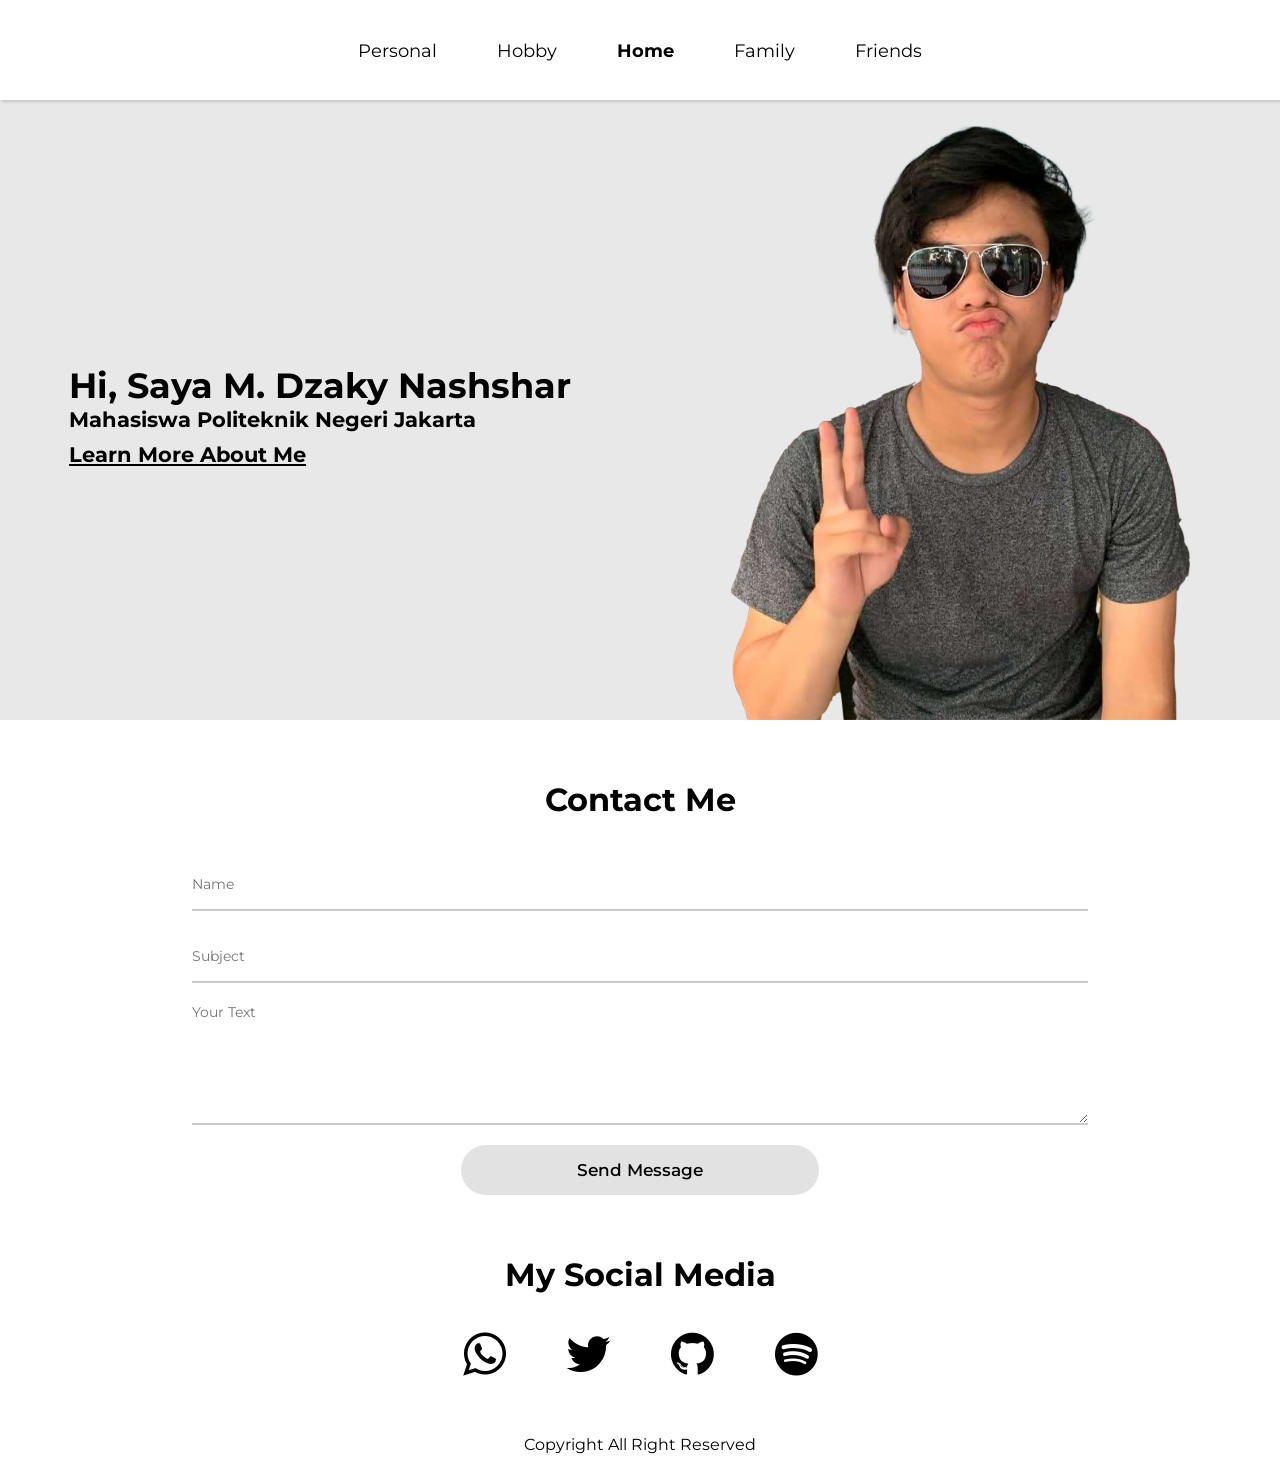
==== index.html @ 8da064c1 "first commit" ====
<!DOCTYPE html>
<html lang="en">
  <head>
    <meta charset="UTF-8" />
    <meta http-equiv="X-UA-Compatible" content="IE=edge" />
    <meta name="viewport" content="width=device-width, initial-scale=1.0" />
    <title>Dzaky Nashshar</title>
    <link rel="stylesheet" href="style.css" />
    <link rel="stylesheet" href="https://cdnjs.cloudflare.com/ajax/libs/font-awesome/4.7.0/css/font-awesome.min.css">
  </head>
  <body>
    <nav id="navbar">
      <a href="" id="personal">Personal</a>
      <a href="" id="hobby">Hobby</a>
      <a href="" id="home"><b>Home</b></a>
      <a href="" id="family">Family</a>
      <a href="" id="friends">Friends</a>
    </nav>
    <main>
      <div id="text-main">
        <div id="judul">
          <h1>Hi, Saya M. Dzaky Nashshar</h1>
          <h3>Mahasiswa Politeknik Negeri Jakarta</h3>
          <h3><a href="">Learn More About Me</a></h3>
        </div>
      </div>
      <div id="picture-main">
        <img src="img/dzaky_picture.png" alt="Dzaky" />
      </div>
    </main>
    <footer>
      <div id="contact-me">
        <h1>Contact Me</h1>
      </div>
      <form action="#" class="form-parent">
        <input type="text" class="form" name="name" id="name" placeholder="Name">
        <input type="text" class="form" name="subject" id="subject" placeholder="Subject">
        <textarea class="form" id="ftextarea" name="text" id="text" cols="30" rows="10" placeholder="Your Text"></textarea>
        <input id="form-button" type="button" value="Send Message" onclick="sendMsg()">
      </form>
      <div id="social-media">
        <h1>My Social Media</h1>
      </div>
      <div id="sosmed-ico">
        <a href="https://wa.me/6285156029415" target="_blank" class="fa fa-whatsapp"></a>
        <a href="https://twitter.com/jek_inthebox" target="_blank" class="fa fa-twitter"></a>
        <a href="https://github.com/dzackiero" target="_blank" class="fa fa-github"></a>
        <a href="https://open.spotify.com/user/idw379rk89nzco86fukcyzc89" target="_blank"" class="fa fa-spotify"></a>
      </div>
      <div id="cpr">
        <p>Copyright All Right Reserved</p> 
      </div>
    </footer>
  </body>
</html>
---- style.css ----
@import url('https://fonts.googleapis.com/css2?family=Montserrat:wght@500&display=swap');

* {
    padding: 0;
    margin: 0;
}

body {
    margin: 100px 0 0;
    font-family: 'Montserrat', sans-serif;
}

#navbar {
    display: flex;
    background-color: rgb(255, 255, 255);
    justify-content: center;
    align-items: stretch;
    height: 100px;
    position: fixed;
    top: 0;
    width: 100%;
    box-shadow: rgba(0, 0, 0, 0.15) 1.95px 1.95px 2.6px;
}

#navbar a{
    display: block;

    display: flex;
    justify-content: center;
    align-items: center;
    
    background-color: rgb(255, 255, 255);
    text-decoration: none;
    font-size: 1.1em;
    color: black;
    padding: 0 30px;
}

#navbar a:hover {
    font-size: 1.2em;
    background-color: #f0eeee;
}

main {
    padding-top: 10px;
    display: flex;
    justify-content: center;
    align-items: stretch;
    height: 610px;
    background-color: #e8e8e8;
}

main #text-main {
    width: 50%;
    display: flex;
    flex-direction: column;
    justify-content: center;
    align-items: center;

}

#text-main #judul {
    color: black;
    font-size: 1.1em;
}

#text-main #judul a{
    display: flex;
    padding-top: 10px;
    color: black;
}

#text-main #judul a:hover {
    color: rgb(73, 73, 73);

}

main #picture-main {
    width: 50%;
    
    display: flex;
    justify-content: center;
}

#picture-main img{
    width: auto;
    height: 100%;
}

footer {
    padding-top: 60px;
    background-color: #ffffff;
    display: flex;
    flex-direction: column;
    align-items: center;
    width: 100%;
}

footer #contact-me {
    padding-bottom: 40px;
}

footer .form-parent {
    display: flex;
    flex-direction: column;
    align-items: stretch;
    width: 70%;
    padding-bottom: 60px;
}

.form-parent .form {
    font-family: 'Montserrat', sans-serif;
    font-size: 0.9em;
    margin-bottom: 20px;
    height: 50px;
    border: none;
    border-bottom: 2px solid #cbcbcb;
    resize: vertical;
    outline: none;
}

.form-parent #ftextarea {
    height: 120px;
}

.form-parent .form:focus{
    border: none;
    border-bottom: 2px solid #797979;

}

.form-parent #form-button {
    align-self: center;
    font-weight: 550;
    font-size: 1.05em;
    height: 50px;
    width: 40%;
    font-family: 'Montserrat', sans-serif;
    border: none;
    background-color: #e2e2e2;
    
    border-radius: 25px;
}

.form-parent #form-button:hover {
    background-color: #cfcece;
    cursor: pointer;
}



#sosmed-ico {
    display: flex;
    justify-content: space-between;
    padding-bottom: 30px;
}

#social-media {
    padding-bottom: 30px;
}

#sosmed-ico .fa {
    font-size: 50px;
    width: 100px;
    text-align: center;
    text-decoration: none;
    margin: 5px 2px;
    color: black;
  }

#sosmed-ico .fa:hover {
    color: #7d7d7d;
}

footer #cpr {
    display: flex;
    margin-bottom: 30px;
    justify-content: center;
    align-items: flex-end;
    width: 100%;
    height: 40px;
}
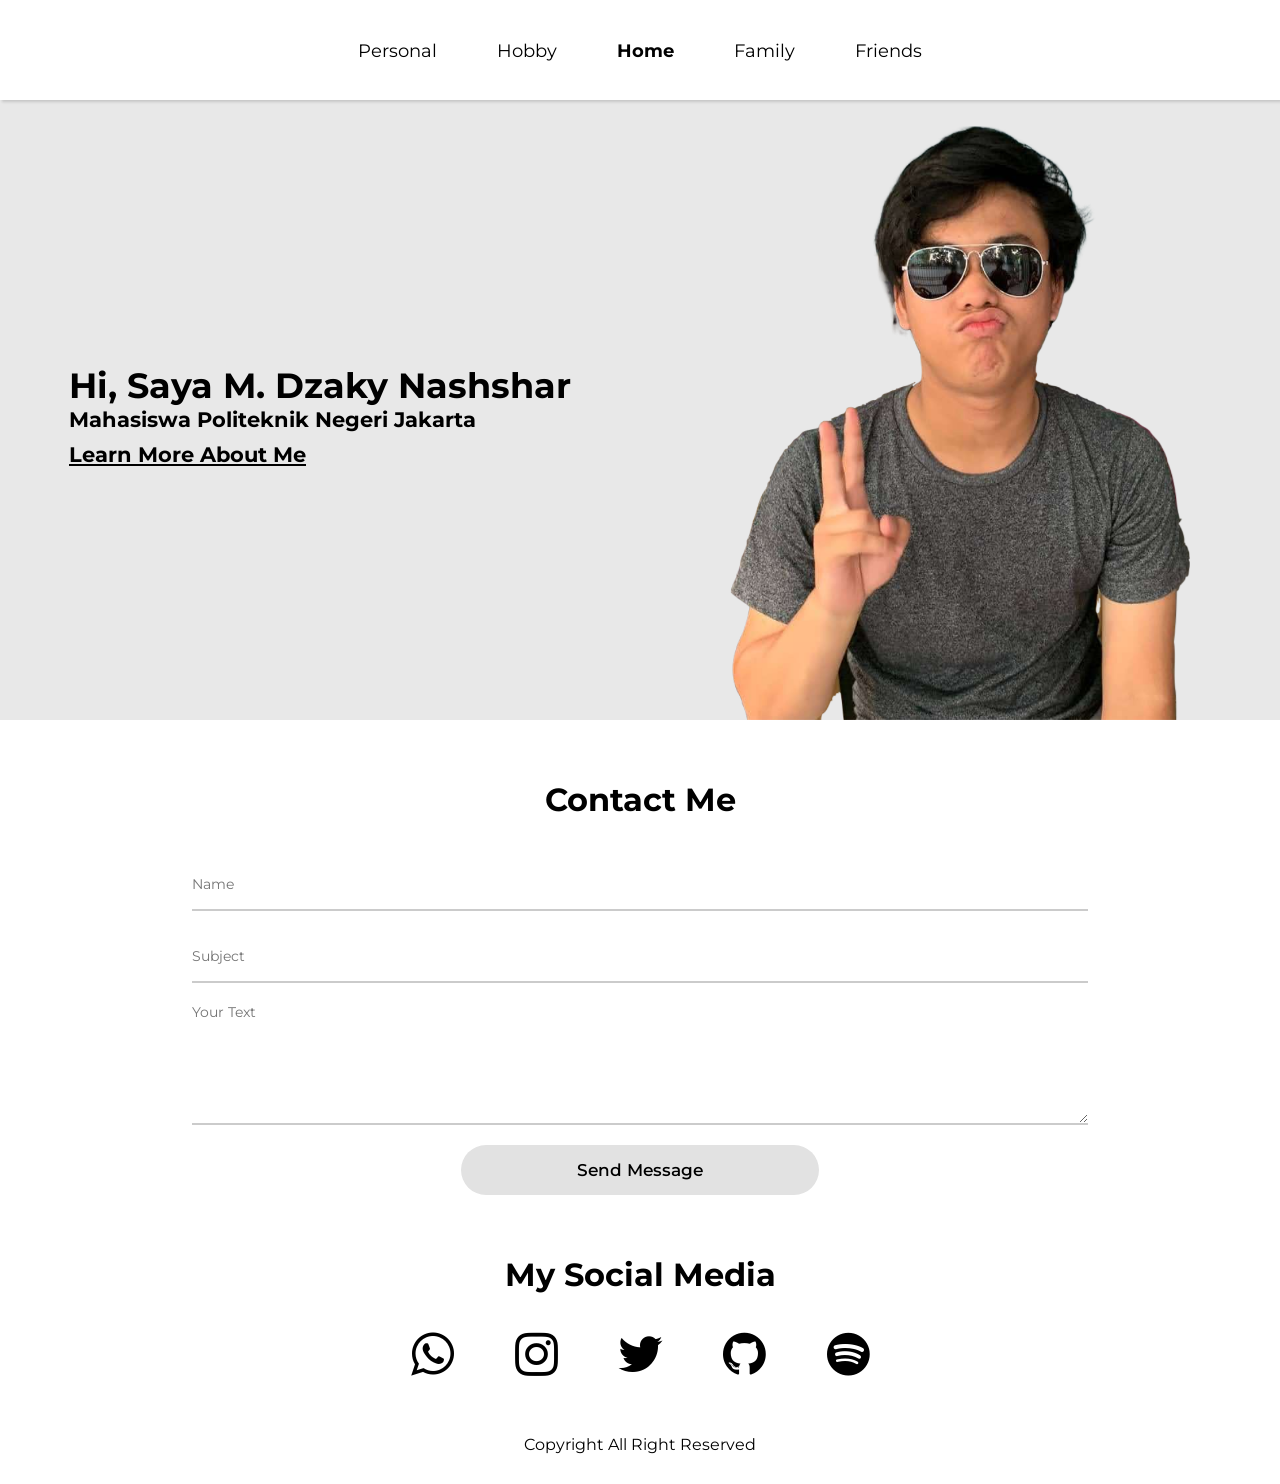
==== commit 05b833a5: "second commit" ====
--- a/index.html
+++ b/index.html
@@ -4,17 +4,17 @@
     <meta charset="UTF-8" />
     <meta http-equiv="X-UA-Compatible" content="IE=edge" />
     <meta name="viewport" content="width=device-width, initial-scale=1.0" />
-    <title>Dzaky Nashshar</title>
+    <title>Home - Dzaky Nashshar</title>
     <link rel="stylesheet" href="style.css" />
     <link rel="stylesheet" href="https://cdnjs.cloudflare.com/ajax/libs/font-awesome/4.7.0/css/font-awesome.min.css">
   </head>
   <body>
     <nav id="navbar">
-      <a href="" id="personal">Personal</a>
-      <a href="" id="hobby">Hobby</a>
-      <a href="" id="home"><b>Home</b></a>
-      <a href="" id="family">Family</a>
-      <a href="" id="friends">Friends</a>
+      <a href="personal.html" id="personal">Personal</a>
+      <a href="hobby.html" id="hobby">Hobby</a>
+      <a href="index.html" id="home"><b>Home</b></a>
+      <a href="family.html" id="family">Family</a>
+      <a href="friends.html" id="friends">Friends</a>
     </nav>
     <main>
       <div id="text-main">
@@ -43,9 +43,10 @@
       </div>
       <div id="sosmed-ico">
         <a href="https://wa.me/6285156029415" target="_blank" class="fa fa-whatsapp"></a>
+        <a href="https://instagram.com/_dzaky" target="_blank" class="fa fa-instagram"></a> 
         <a href="https://twitter.com/jek_inthebox" target="_blank" class="fa fa-twitter"></a>
         <a href="https://github.com/dzackiero" target="_blank" class="fa fa-github"></a>
-        <a href="https://open.spotify.com/user/idw379rk89nzco86fukcyzc89" target="_blank"" class="fa fa-spotify"></a>
+        <a href="https://open.spotify.com/user/idw379rk89nzco86fukcyzc89" target="_blank" class="fa fa-spotify"></a>
       </div>
       <div id="cpr">
         <p>Copyright All Right Reserved</p> 
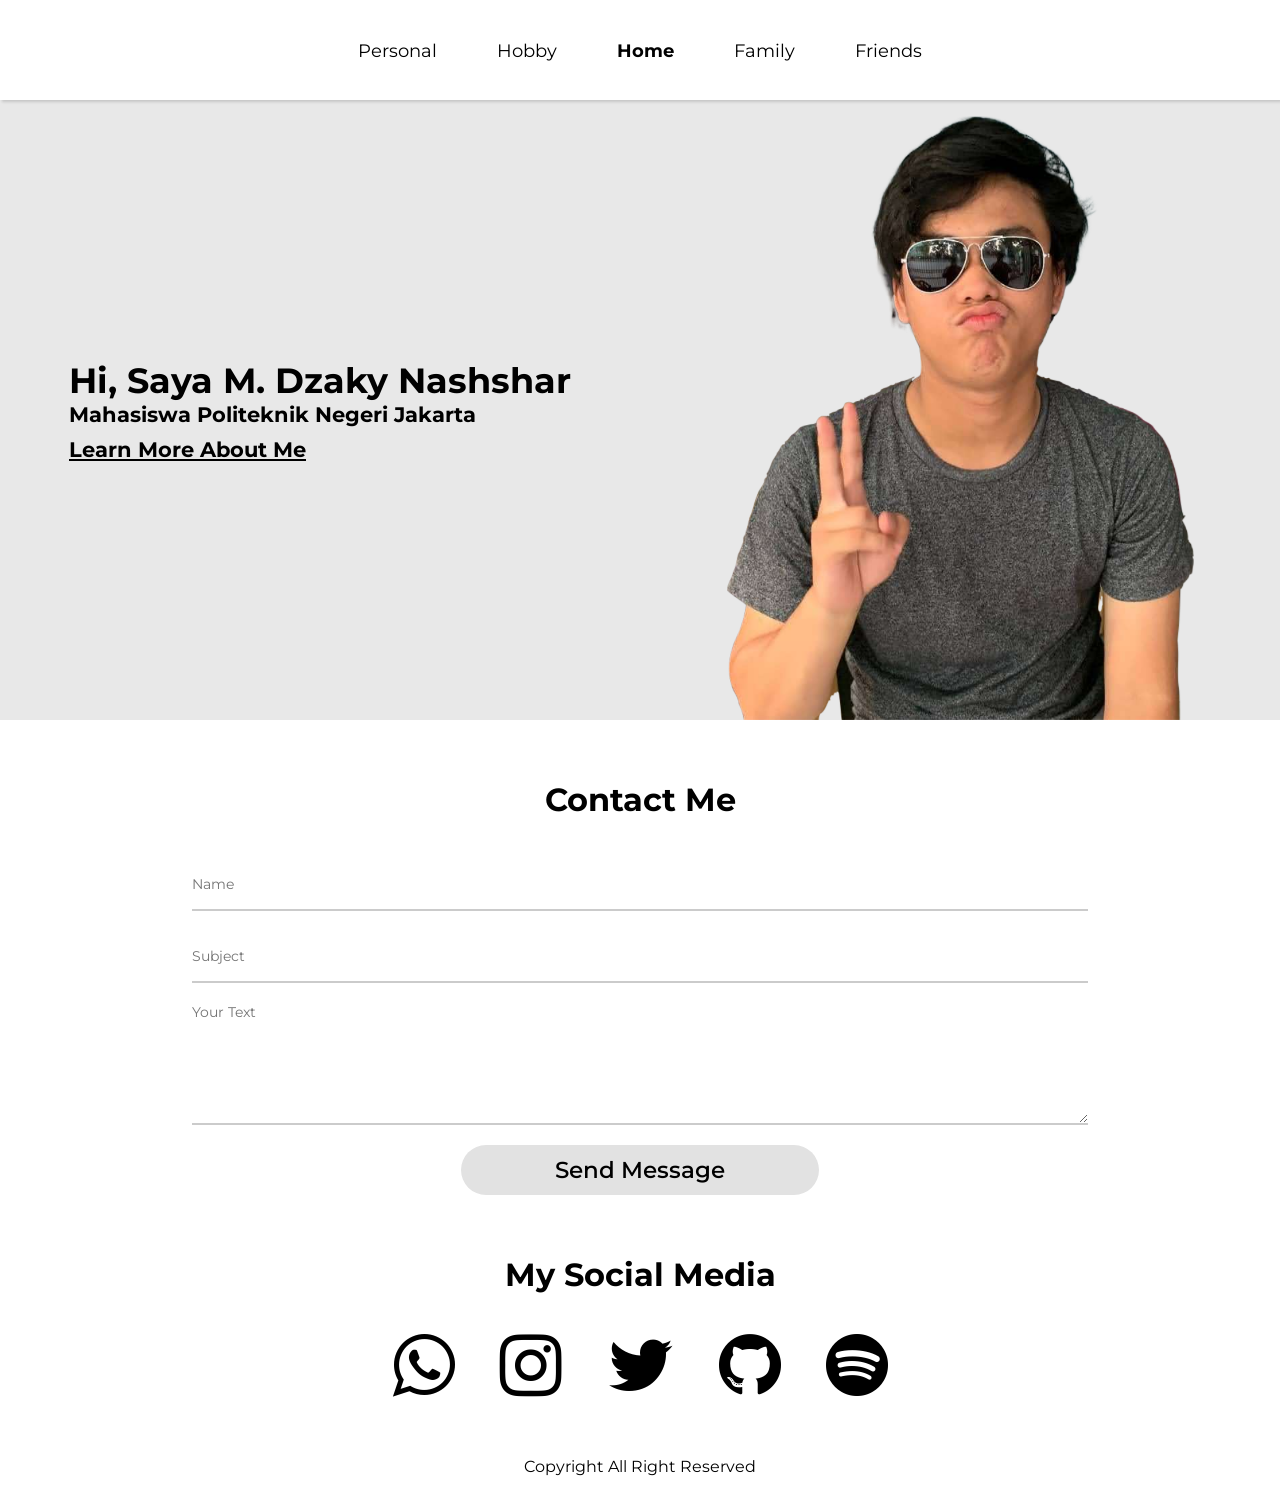
==== commit da38b819: "personal-site" ====
--- a/index.html
+++ b/index.html
@@ -17,20 +17,22 @@
       <a href="friends.html" id="friends">Friends</a>
     </nav>
     <main>
-      <div id="text-main">
-        <div id="judul">
-          <h1>Hi, Saya M. Dzaky Nashshar</h1>
-          <h3>Mahasiswa Politeknik Negeri Jakarta</h3>
-          <h3><a href="">Learn More About Me</a></h3>
+      <div id="home1">
+        <div id="text-main">
+          <div id="judul">
+            <h1>Hi, Saya M. Dzaky Nashshar</h1>
+            <h3>Mahasiswa Politeknik Negeri Jakarta</h3>
+            <h3><a href="">Learn More About Me</a></h3>
+          </div>
+        </div>
+        <div id="picture-main">
+          <img src="img/dzaky_picture.png" alt="Dzaky" />
         </div>
       </div>
-      <div id="picture-main">
-        <img src="img/dzaky_picture.png" alt="Dzaky" />
-      </div>
-    </main>
-    <footer>
-      <div id="contact-me">
-        <h1>Contact Me</h1>
+      </main>
+      <footer>
+        <div id="contact-me">
+          <h1>Contact Me</h1>
       </div>
       <form action="#" class="form-parent">
         <input type="text" class="form" name="name" id="name" placeholder="Name">
--- a/style.css
+++ b/style.css
@@ -6,7 +6,6 @@
 }
 
 body {
-    margin: 100px 0 0;
     font-family: 'Montserrat', sans-serif;
 }
 
@@ -15,7 +14,6 @@
     background-color: rgb(255, 255, 255);
     justify-content: center;
     align-items: stretch;
-    height: 100px;
     position: fixed;
     top: 0;
     width: 100%;
@@ -28,7 +26,7 @@
     display: flex;
     justify-content: center;
     align-items: center;
-    
+    height: 100px   ;
     background-color: rgb(255, 255, 255);
     text-decoration: none;
     font-size: 1.1em;
@@ -42,12 +40,22 @@
 }
 
 main {
-    padding-top: 10px;
-    display: flex;
-    justify-content: center;
-    align-items: stretch;
-    height: 610px;
+    display: flex;
+    flex-direction: column;
+    justify-content: center;
+    align-items: center;
     background-color: #e8e8e8;
+    padding: 100px 0 0;
+    
+}
+
+/* Home Page */
+
+main #home1 {
+    display: flex;
+    justify-content: center;
+    height: 620px;
+
 }
 
 main #text-main {
@@ -77,7 +85,7 @@
 
 main #picture-main {
     width: 50%;
-    
+
     display: flex;
     justify-content: center;
 }
@@ -86,6 +94,125 @@
     width: auto;
     height: 100%;
 }
+
+/* Personal Page */
+
+main #personal-1 {
+    display: flex;
+    justify-content: center;
+    width: 100%;
+    background-color: #d6d6d6;
+}
+
+main #personal-1 #p1-pic {
+    width: 40%;
+    height: auto;
+    display: flex;
+    justify-content: center;
+    align-items: center;
+}
+
+main #personal-1 #p1-pic img{
+    width: 90%;
+    height: auto;
+
+
+}
+
+main #personal-1 #p1-text {
+    display: flex;
+    flex-direction: column;
+    padding: 30px 40px 50px 80px;
+    width: 70%;
+    border-bottom-left-radius: 100px;
+    background-color: #e8e8e8;
+    text-align: justify;
+
+}
+
+main #personal-1 #p1-text .p1-text-isi {
+    margin-bottom: 30px;
+}
+
+
+@media only screen and (max-width: 700px) {
+
+
+    /* Home Page */
+    main #picture-main {
+        width: 50%;
+    
+        display: none;
+        justify-content: center;
+    }
+
+    /* Personal Page */
+
+    main #personal-1 {
+        padding-top: 60px;
+        display: flex;
+        flex-direction: column;
+        justify-content: center;
+        align-items: center;
+        width: 100%;
+        background-color: #d6d6d6;
+    }
+
+    main #personal-1 #p1-pic {
+        width: 100%;
+        height: 50%;
+        display: flex;
+        justify-content: center;
+        background-color: #e8e8e8;
+        border-bottom-left-radius: 50px;
+        border-bottom-right-radius: 50px;
+        align-items: center;
+    }
+
+    main #personal-1 #p1-pic img{
+        width: 50%;
+        height: auto;
+    }
+
+    main #personal-1 #p1-text {
+        height: 100%;
+        border-bottom-left-radius: 100px;
+        background-color: #d6d6d6;
+        text-align: justify;
+        padding: 20px 2px;
+    }
+    
+
+
+    /* Navbar */
+
+    #navbar {
+        display: flex;
+        flex-direction: column;
+        background-color: rgb(255, 255, 255);
+        justify-content: stretch;
+        align-items: stretch;
+        height: 100px;
+        position: absolute;
+        top: 0;
+        width: 100%;
+        box-shadow: rgba(0, 0, 0, 0.15) 1.95px 1.95px 2.6px;
+    }
+
+    #navbar a{
+        display: block;
+    
+        display: flex;
+        justify-content: center;
+        align-items: center;
+        
+        background-color: rgb(255, 255, 255);
+        text-decoration: none;
+        font-size: 1.1em;
+        color: black;
+        padding: 5px 0px;
+    }
+  }
 
 footer {
     padding-top: 60px;
@@ -132,7 +259,7 @@
 .form-parent #form-button {
     align-self: center;
     font-weight: 550;
-    font-size: 1.05em;
+    font-size: 2.5vmin;
     height: 50px;
     width: 40%;
     font-family: 'Montserrat', sans-serif;
@@ -147,8 +274,6 @@
     cursor: pointer;
 }
 
-
-
 #sosmed-ico {
     display: flex;
     justify-content: space-between;
@@ -160,11 +285,10 @@
 }
 
 #sosmed-ico .fa {
-    font-size: 50px;
-    width: 100px;
+    font-size: 8vmin;
     text-align: center;
     text-decoration: none;
-    margin: 5px 2px;
+    margin: 5px 2.5vmin;
     color: black;
   }
 
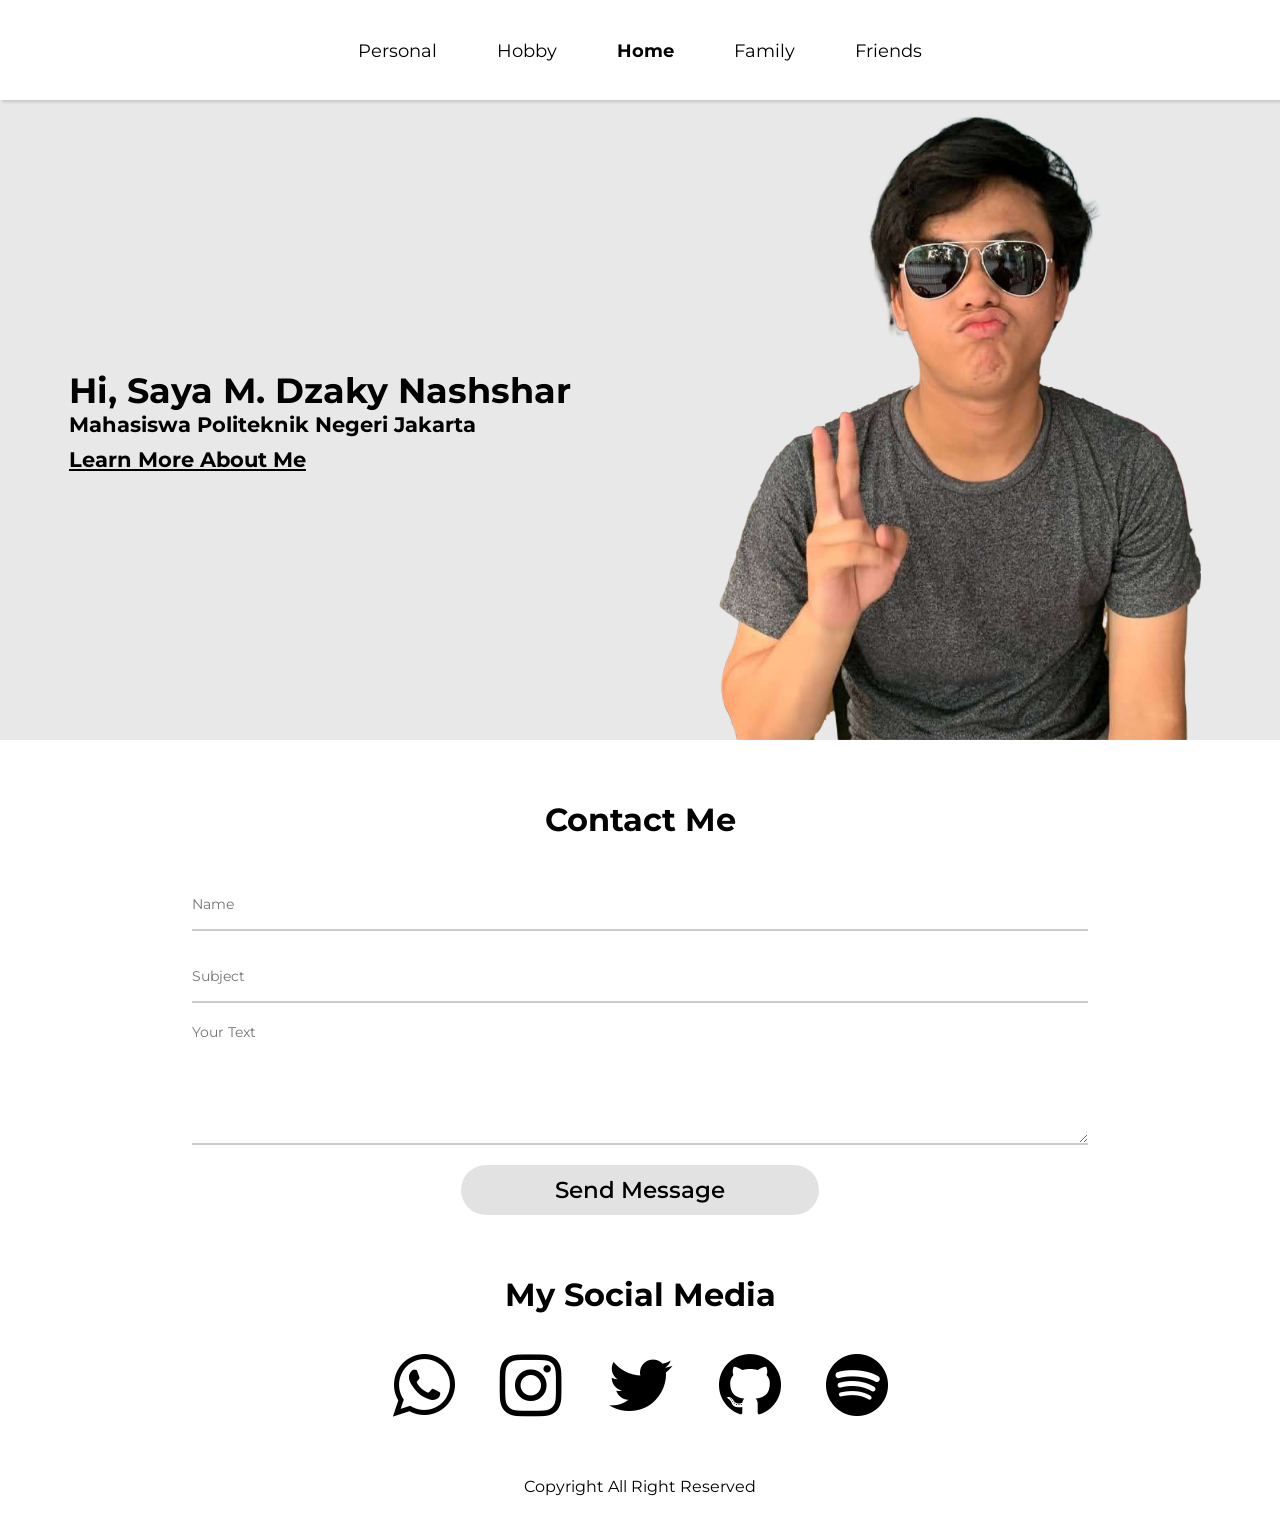
==== commit f76ca767: "hobby-add-video" ====
--- a/index.html
+++ b/index.html
@@ -22,7 +22,7 @@
           <div id="judul">
             <h1>Hi, Saya M. Dzaky Nashshar</h1>
             <h3>Mahasiswa Politeknik Negeri Jakarta</h3>
-            <h3><a href="">Learn More About Me</a></h3>
+            <h3><a href="personal.html">Learn More About Me</a></h3>
           </div>
         </div>
         <div id="picture-main">
@@ -30,7 +30,7 @@
         </div>
       </div>
       </main>
-      <footer>
+    <footer>
         <div id="contact-me">
           <h1>Contact Me</h1>
       </div>
--- a/style.css
+++ b/style.css
@@ -7,6 +7,7 @@
 
 body {
     font-family: 'Montserrat', sans-serif;
+    padding-top: 100px;
 }
 
 #navbar {
@@ -15,18 +16,27 @@
     justify-content: center;
     align-items: stretch;
     position: fixed;
+    animation-name: nav-ani;
+    animation-duration: 0.8s;
+    transform-origin: top;
+    animation-timing-function: ease-out;
     top: 0;
     width: 100%;
     box-shadow: rgba(0, 0, 0, 0.15) 1.95px 1.95px 2.6px;
 }
+
+@keyframes nav-ani {
+    from {transform: scale(1,0);}
+    to {transform: scale(1,1);}
+}
+
 
 #navbar a{
     display: block;
-
     display: flex;
     justify-content: center;
     align-items: center;
-    height: 100px   ;
+    height: 100px;
     background-color: rgb(255, 255, 255);
     text-decoration: none;
     font-size: 1.1em;
@@ -43,18 +53,24 @@
     display: flex;
     flex-direction: column;
     justify-content: center;
+    animation-name: ani-main;
+    animation-duration: 1.2s;
     align-items: center;
     background-color: #e8e8e8;
-    padding: 100px 0 0;
-    
+    animation-name: nav-ani;
+    animation-duration: 0.8s;
+    animation-timing-function: ease-out;
+
+    transform-origin: bottom;
 }
 
 /* Home Page */
 
 main #home1 {
     display: flex;
-    justify-content: center;
-    height: 620px;
+    overflow: hidden;
+    justify-content: center;
+    width: 100%;
 
 }
 
@@ -85,14 +101,14 @@
 
 main #picture-main {
     width: 50%;
-
-    display: flex;
-    justify-content: center;
+    height: auto;
+    display: flex;
+    flex-direction: column-reverse;
 }
 
 #picture-main img{
-    width: auto;
-    height: 100%;
+    max-width: fit-content;
+    max-height: 100%;
 }
 
 /* Personal Page */
@@ -109,7 +125,7 @@
     height: auto;
     display: flex;
     justify-content: center;
-    align-items: center;
+    align-items: flex-end;
 }
 
 main #personal-1 #p1-pic img{
@@ -123,20 +139,155 @@
     display: flex;
     flex-direction: column;
     padding: 30px 40px 50px 80px;
-    width: 70%;
+    width: 60%;
     border-bottom-left-radius: 100px;
     background-color: #e8e8e8;
     text-align: justify;
+    font-size: 1.2vmax;
 
 }
 
 main #personal-1 #p1-text .p1-text-isi {
+    margin-bottom: 1.2vmax;
+}
+
+/* Hobby Page */
+
+main #hobby-1 {
+    width: 100%;
+    padding-bottom: 30px;
+}
+
+main #hobby-1 #hobby-pic-pc {
+    display: block;
+    max-width: 100%;
+    max-height: 100%;
+}
+
+main #hobby-1 #hobby-pic-mobile {
+    display: none;
+    max-width: 100%;
+    max-height: 100%;
+}
+
+main #hobby-2 {
+    width: 100%;
+    display: flex;
+    flex-direction: column;
+    align-items: center;
+    padding-bottom: 40px;
+}
+
+main #hobby-3 {
+    width: 100%;
+    display: flex;
+    justify-content: space-evenly;
+    padding-bottom: 30px;
+
+    
+}
+
+main #hobby-3 .hobi {
+    display: flex;
+    flex-direction: column;
+    font-weight: bold;
+    text-align: center;
+    font-size: 1.5em;
+}
+
+main #hobby-3 .hobi svg {
+    height: 100px;
+    padding-bottom: 20px;
+    width: auto;
+}
+
+main #hobby-4 {
+    margin-top: 30px;
     margin-bottom: 30px;
-}
-
+    display: flex;
+    width: 100%;
+    justify-content: space-evenly;
+}
+
+main #hobby-4 .frame-mobile {
+    display: none;
+}
+
+/* Friends Page */
+
+main #friends-1 {
+    width: 100%;
+}
+
+main #friends-1 img {
+    width: 100%;
+}
+
+main #friends-1 #hobby-mobile {
+    display: none;
+}
+
+/* Family Page */
+
+main #family-1 {
+    width: 100%;
+    height: auto;
+}
+
+main #family-1 img {
+    width: 100%;
+}
+
+main #family-2 {
+    width: 100%;
+    text-align: center;
+    padding: 30px 0 60px 0;
+    font-size: 1.2em;
+}
+
+main .split {
+    display: flex;
+}
+
+main .split div {
+    width: 50%;
+    display: flex;
+    justify-content: center;
+    align-items: center;
+    padding-bottom: 60px;
+}
+
+main .split div img {
+    width: 75%;
+    transition: transform .3s;
+}
+
+main .split div img:hover {
+    transform: scale(1.2);
+}
+
+
+@media only screen and (max-width: 1200px) {
+    main #hobby-4 {
+        flex-direction: column;
+        justify-content: center;
+        align-items: center;
+    }
+}
 
 @media only screen and (max-width: 700px) {
 
+    body {
+        margin-top: 50px;
+    }
+
+    main #home1 {
+        display: flex;
+        overflow: hidden;
+        justify-content: center;
+        width: 100%;
+        height: 620px;
+    }
 
     /* Home Page */
     main #picture-main {
@@ -147,9 +298,7 @@
     }
 
     /* Personal Page */
-
     main #personal-1 {
-        padding-top: 60px;
         display: flex;
         flex-direction: column;
         justify-content: center;
@@ -159,6 +308,7 @@
     }
 
     main #personal-1 #p1-pic {
+        padding-top: 20px;
         width: 100%;
         height: 50%;
         display: flex;
@@ -170,7 +320,7 @@
     }
 
     main #personal-1 #p1-pic img{
-        width: 50%;
+        width: 80%;
         height: auto;
     }
 
@@ -180,12 +330,63 @@
         background-color: #d6d6d6;
         text-align: justify;
         padding: 20px 2px;
+        font-size: 2.8vmin;
+
+    }
+
+    /* Hobby Page */
+    main #hobby-1 #hobby-pic-mobile {
+        display: block;
+    }
+    main #hobby-1 #hobby-pic-pc {
+        display: none;
+    }
+
+    main #hobby-3 {
+        flex-direction: column;
+    }
+
+    main #hobby-3 * {
+        padding-bottom: 18px;
+    }
+
+    main #hobby-4 .frame-pc {
+        display: none;
+    }
+
+    main #hobby-4 .frame-mobile {
+        margin-bottom: 20px;
+        display: block;
+    }
+
+    /* Friends Page */
+
+    main #friends-1 #hobby-pc {
+        display: none;
     }
     
+    main #friends-1 #hobby-mobile {
+        display: block;
+    }
+
+    /* Family Page */
+    main .split {
+        flex-direction: column;
+        justify-content: center;
+        align-items: center;
+    }
+
+    main #family-2 {
+        padding: 30px 0 60px 0;
+        font-size: 0.8em;
+    }
+
+    main .split div img {
+        width: 100%;
+    }
 
 
     /* Navbar */
-
     #navbar {
         display: flex;
         flex-direction: column;
@@ -294,6 +495,8 @@
 
 #sosmed-ico .fa:hover {
     color: #7d7d7d;
+    font-size: 11vmin;
+    transition: 0.5s;
 }
 
 footer #cpr {
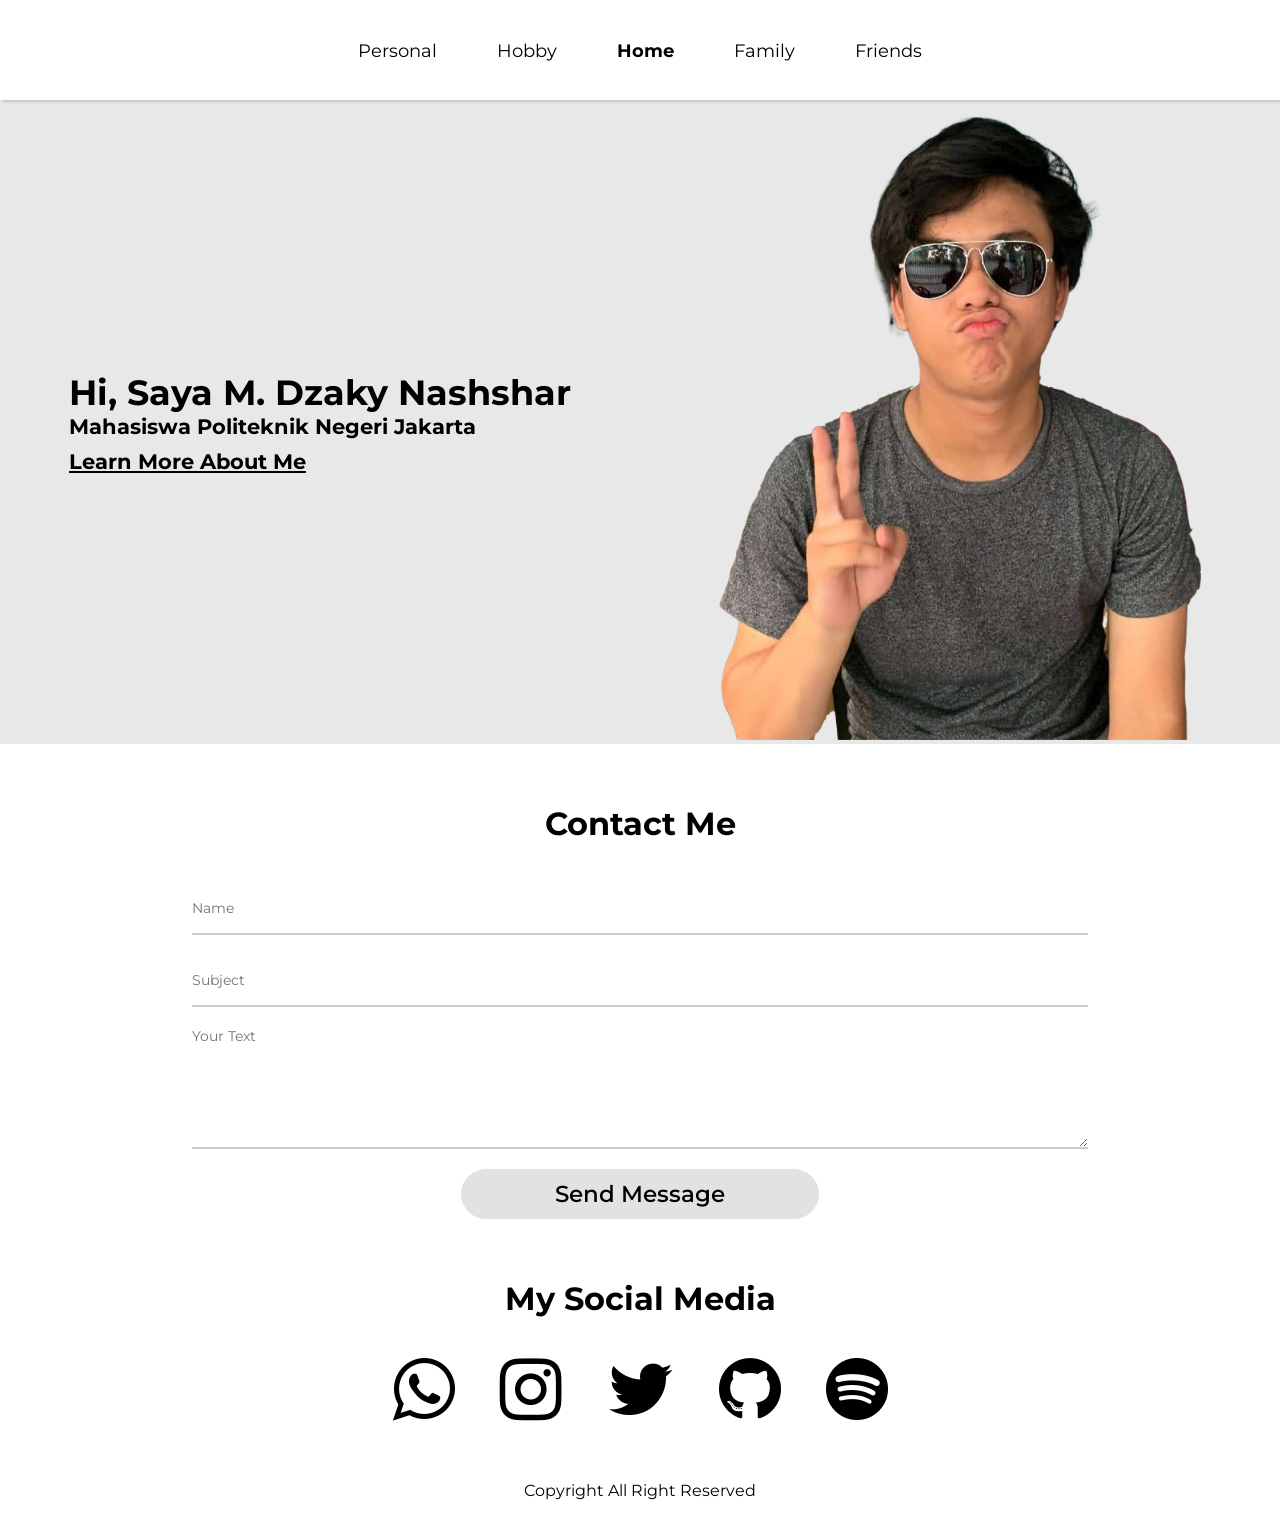
==== commit 5b8786f9: "revisi-akhir" ====
--- a/index.html
+++ b/index.html
@@ -5,8 +5,12 @@
     <meta http-equiv="X-UA-Compatible" content="IE=edge" />
     <meta name="viewport" content="width=device-width, initial-scale=1.0" />
     <title>Home - Dzaky Nashshar</title>
+    <link rel="icon" href="" />
     <link rel="stylesheet" href="style.css" />
-    <link rel="stylesheet" href="https://cdnjs.cloudflare.com/ajax/libs/font-awesome/4.7.0/css/font-awesome.min.css">
+    <link
+      rel="stylesheet"
+      href="https://cdnjs.cloudflare.com/ajax/libs/font-awesome/4.7.0/css/font-awesome.min.css"
+    />
   </head>
   <body>
     <nav id="navbar">
@@ -26,32 +30,57 @@
           </div>
         </div>
         <div id="picture-main">
-          <img src="img/dzaky_picture.png" alt="Dzaky" />
+          
+          <a href="">
+            <img src="img/dzaky_picture.png" alt="Dzaky" />
+          </a>
         </div>
       </div>
-      </main>
+    </main>
     <footer>
-        <div id="contact-me">
-          <h1>Contact Me</h1>
+      <div id="contact-me">
+        <h1>Contact Me</h1>
       </div>
       <form action="#" class="form-parent">
-        <input type="text" class="form" name="name" id="name" placeholder="Name">
-        <input type="text" class="form" name="subject" id="subject" placeholder="Subject">
-        <textarea class="form" id="ftextarea" name="text" id="text" cols="30" rows="10" placeholder="Your Text"></textarea>
-        <input id="form-button" type="button" value="Send Message" onclick="sendMsg()">
+        <input type="text" class="form" name="name" id="name" placeholder="Name"
+        />
+        <input type="text" class="form" name="subject" id="subject" placeholder="Subject"/>
+        <textarea class="form" id="ftextarea" name="text" id="text" cols="30" rows="10" placeholder="Your Text" ></textarea>
+        <input id="form-button" type="button" value="Send Message" onclick="sendMsg()"
+        />
       </form>
       <div id="social-media">
         <h1>My Social Media</h1>
       </div>
       <div id="sosmed-ico">
-        <a href="https://wa.me/6285156029415" target="_blank" class="fa fa-whatsapp"></a>
-        <a href="https://instagram.com/_dzaky" target="_blank" class="fa fa-instagram"></a> 
-        <a href="https://twitter.com/jek_inthebox" target="_blank" class="fa fa-twitter"></a>
-        <a href="https://github.com/dzackiero" target="_blank" class="fa fa-github"></a>
-        <a href="https://open.spotify.com/user/idw379rk89nzco86fukcyzc89" target="_blank" class="fa fa-spotify"></a>
+        <a
+          href="https://wa.me/6285156029415"
+          target="_blank"
+          class="fa fa-whatsapp"
+        ></a>
+        <a
+          href="https://instagram.com/_dzaky"
+          target="_blank"
+          class="fa fa-instagram"
+        ></a>
+        <a
+          href="https://twitter.com/jek_inthebox"
+          target="_blank"
+          class="fa fa-twitter"
+        ></a>
+        <a
+          href="https://github.com/dzackiero"
+          target="_blank"
+          class="fa fa-github"
+        ></a>
+        <a
+          href="https://open.spotify.com/user/idw379rk89nzco86fukcyzc89"
+          target="_blank"
+          class="fa fa-spotify"
+        ></a>
       </div>
       <div id="cpr">
-        <p>Copyright All Right Reserved</p> 
+        <p>Copyright All Right Reserved</p>
       </div>
     </footer>
   </body>
--- a/style.css
+++ b/style.css
@@ -11,18 +11,22 @@
 }
 
 #navbar {
-    display: flex;
+    width: 100%;
+    z-index: 1;
+    
+    display: flex;
+    justify-content: center;
+    
     background-color: rgb(255, 255, 255);
-    justify-content: center;
-    align-items: stretch;
+    box-shadow: rgba(0, 0, 0, 0.15) 1.95px 1.95px 2.6px;
+
     position: fixed;
+    top: 0;
+    
     animation-name: nav-ani;
-    animation-duration: 0.8s;
+    animation-duration: 0.5s;
+    animation-timing-function: ease-in;
     transform-origin: top;
-    animation-timing-function: ease-out;
-    top: 0;
-    width: 100%;
-    box-shadow: rgba(0, 0, 0, 0.15) 1.95px 1.95px 2.6px;
 }
 
 @keyframes nav-ani {
@@ -30,52 +34,53 @@
     to {transform: scale(1,1);}
 }
 
-
 #navbar a{
-    display: block;
-    display: flex;
-    justify-content: center;
-    align-items: center;
+    display: flex;
+    justify-content: center;
+    align-items: center;
+
+    background-color: rgb(255, 255, 255);
     height: 100px;
-    background-color: rgb(255, 255, 255);
+    padding: 0 30px;
+
     text-decoration: none;
     font-size: 1.1em;
     color: black;
-    padding: 0 30px;
 }
 
 #navbar a:hover {
+    background-color: #f0eeee;
     font-size: 1.2em;
-    background-color: #f0eeee;
+    
+    transition: font-size 0.3s;
+
 }
 
 main {
-    display: flex;
-    flex-direction: column;
-    justify-content: center;
-    animation-name: ani-main;
-    animation-duration: 1.2s;
-    align-items: center;
     background-color: #e8e8e8;
+
+    display: flex;
+    flex-direction: column;
+    justify-content: center;
+    align-items: center;
+
     animation-name: nav-ani;
-    animation-duration: 0.8s;
-    animation-timing-function: ease-out;
-
+    animation-duration: 0.5s;
+    animation-timing-function: ease-in;
     transform-origin: bottom;
+    
 }
 
 /* Home Page */
 
 main #home1 {
     display: flex;
-    overflow: hidden;
-    justify-content: center;
-    width: 100%;
-
+    width: 100%;
 }
 
 main #text-main {
     width: 50%;
+    
     display: flex;
     flex-direction: column;
     justify-content: center;
@@ -96,19 +101,18 @@
 
 #text-main #judul a:hover {
     color: rgb(73, 73, 73);
-
 }
 
 main #picture-main {
     width: 50%;
-    height: auto;
-    display: flex;
-    flex-direction: column-reverse;
+
+    display: flex;
+    flex-direction: column;
 }
 
 #picture-main img{
-    max-width: fit-content;
-    max-height: 100%;
+    max-width: 100%;
+    height: auto;
 }
 
 /* Personal Page */
@@ -116,6 +120,7 @@
 main #personal-1 {
     display: flex;
     justify-content: center;
+
     width: 100%;
     background-color: #d6d6d6;
 }
@@ -123,6 +128,7 @@
 main #personal-1 #p1-pic {
     width: 40%;
     height: auto;
+
     display: flex;
     justify-content: center;
     align-items: flex-end;
@@ -131,17 +137,17 @@
 main #personal-1 #p1-pic img{
     width: 90%;
     height: auto;
-
-
 }
 
 main #personal-1 #p1-text {
     display: flex;
     flex-direction: column;
+
+    background-color: #e8e8e8;
+    border-bottom-left-radius: 100px;
     padding: 30px 40px 50px 80px;
     width: 60%;
-    border-bottom-left-radius: 100px;
-    background-color: #e8e8e8;
+
     text-align: justify;
     font-size: 1.2vmax;
 
@@ -161,13 +167,13 @@
 main #hobby-1 #hobby-pic-pc {
     display: block;
     max-width: 100%;
-    max-height: 100%;
+    height: auto;
 }
 
 main #hobby-1 #hobby-pic-mobile {
     display: none;
     max-width: 100%;
-    max-height: 100%;
+    height: auto;
 }
 
 main #hobby-2 {
@@ -183,8 +189,6 @@
     display: flex;
     justify-content: space-evenly;
     padding-bottom: 30px;
-
-    
 }
 
 main #hobby-3 .hobi {
@@ -281,42 +285,31 @@
         margin-top: 50px;
     }
 
+    /* Home Page */
+
     main #home1 {
         display: flex;
-        overflow: hidden;
         justify-content: center;
-        width: 100%;
         height: 620px;
     }
 
-    /* Home Page */
     main #picture-main {
-        width: 50%;
-    
         display: none;
-        justify-content: center;
     }
 
     /* Personal Page */
     main #personal-1 {
-        display: flex;
         flex-direction: column;
-        justify-content: center;
         align-items: center;
-        width: 100%;
-        background-color: #d6d6d6;
     }
 
     main #personal-1 #p1-pic {
+        background-color: #e8e8e8;
         padding-top: 20px;
         width: 100%;
-        height: 50%;
-        display: flex;
-        justify-content: center;
-        background-color: #e8e8e8;
+
         border-bottom-left-radius: 50px;
         border-bottom-right-radius: 50px;
-        align-items: center;
     }
 
     main #personal-1 #p1-pic img{
@@ -325,13 +318,9 @@
     }
 
     main #personal-1 #p1-text {
-        height: 100%;
-        border-bottom-left-radius: 100px;
         background-color: #d6d6d6;
-        text-align: justify;
         padding: 20px 2px;
         font-size: 2.8vmin;
-
     }
 
     /* Hobby Page */
@@ -388,32 +377,16 @@
 
     /* Navbar */
     #navbar {
-        display: flex;
         flex-direction: column;
-        background-color: rgb(255, 255, 255);
+        position: absolutez;
         justify-content: stretch;
-        align-items: stretch;
         height: 100px;
-        position: absolute;
-        top: 0;
-        width: 100%;
-        box-shadow: rgba(0, 0, 0, 0.15) 1.95px 1.95px 2.6px;
     }
 
     #navbar a{
-        display: block;
-    
-        display: flex;
-        justify-content: center;
-        align-items: center;
-        
-        background-color: rgb(255, 255, 255);
-        text-decoration: none;
-        font-size: 1.1em;
-        color: black;
         padding: 5px 0px;
     }
-  }
+}
 
 footer {
     padding-top: 60px;
@@ -431,7 +404,6 @@
 footer .form-parent {
     display: flex;
     flex-direction: column;
-    align-items: stretch;
     width: 70%;
     padding-bottom: 60px;
 }
@@ -454,7 +426,6 @@
 .form-parent .form:focus{
     border: none;
     border-bottom: 2px solid #797979;
-
 }
 
 .form-parent #form-button {
@@ -491,7 +462,7 @@
     text-decoration: none;
     margin: 5px 2.5vmin;
     color: black;
-  }
+}
 
 #sosmed-ico .fa:hover {
     color: #7d7d7d;
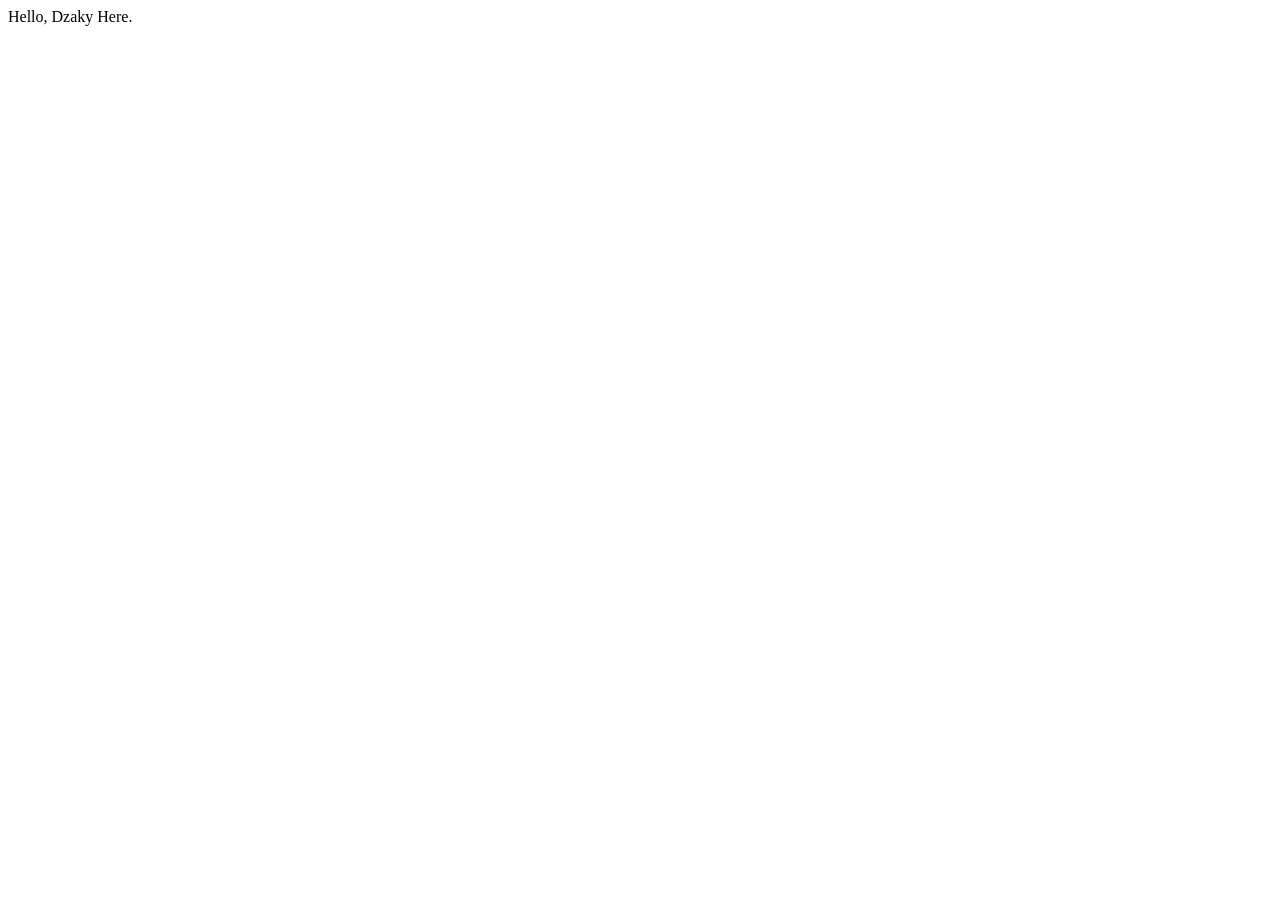
==== commit b22d7962: "init" ====
--- a/index.html
+++ b/index.html
@@ -1,87 +1,11 @@
 <!DOCTYPE html>
 <html lang="en">
-  <head>
-    <meta charset="UTF-8" />
-    <meta http-equiv="X-UA-Compatible" content="IE=edge" />
-    <meta name="viewport" content="width=device-width, initial-scale=1.0" />
-    <title>Home - Dzaky Nashshar</title>
-    <link rel="icon" href="" />
-    <link rel="stylesheet" href="style.css" />
-    <link
-      rel="stylesheet"
-      href="https://cdnjs.cloudflare.com/ajax/libs/font-awesome/4.7.0/css/font-awesome.min.css"
-    />
-  </head>
-  <body>
-    <nav id="navbar">
-      <a href="personal.html" id="personal">Personal</a>
-      <a href="hobby.html" id="hobby">Hobby</a>
-      <a href="index.html" id="home"><b>Home</b></a>
-      <a href="family.html" id="family">Family</a>
-      <a href="friends.html" id="friends">Friends</a>
-    </nav>
-    <main>
-      <div id="home1">
-        <div id="text-main">
-          <div id="judul">
-            <h1>Hi, Saya M. Dzaky Nashshar</h1>
-            <h3>Mahasiswa Politeknik Negeri Jakarta</h3>
-            <h3><a href="personal.html">Learn More About Me</a></h3>
-          </div>
-        </div>
-        <div id="picture-main">
-          
-          <a href="">
-            <img src="img/dzaky_picture.png" alt="Dzaky" />
-          </a>
-        </div>
-      </div>
-    </main>
-    <footer>
-      <div id="contact-me">
-        <h1>Contact Me</h1>
-      </div>
-      <form action="#" class="form-parent">
-        <input type="text" class="form" name="name" id="name" placeholder="Name"
-        />
-        <input type="text" class="form" name="subject" id="subject" placeholder="Subject"/>
-        <textarea class="form" id="ftextarea" name="text" id="text" cols="30" rows="10" placeholder="Your Text" ></textarea>
-        <input id="form-button" type="button" value="Send Message" onclick="sendMsg()"
-        />
-      </form>
-      <div id="social-media">
-        <h1>My Social Media</h1>
-      </div>
-      <div id="sosmed-ico">
-        <a
-          href="https://wa.me/6285156029415"
-          target="_blank"
-          class="fa fa-whatsapp"
-        ></a>
-        <a
-          href="https://instagram.com/_dzaky"
-          target="_blank"
-          class="fa fa-instagram"
-        ></a>
-        <a
-          href="https://twitter.com/jek_inthebox"
-          target="_blank"
-          class="fa fa-twitter"
-        ></a>
-        <a
-          href="https://github.com/dzackiero"
-          target="_blank"
-          class="fa fa-github"
-        ></a>
-        <a
-          href="https://open.spotify.com/user/idw379rk89nzco86fukcyzc89"
-          target="_blank"
-          class="fa fa-spotify"
-        ></a>
-      </div>
-      <div id="cpr">
-        <p>Copyright All Right Reserved</p>
-      </div>
-    </footer>
-  </body>
-</html>
+<head>
+    <meta charset="UTF-8">
+    <meta name="viewport" content="width=He, initial-scale=1.0">
+    <title>Dzaky Nashshar</title>
+</head>
+<body>
+    Hello, Dzaky Here.
+</body>
+</html>
